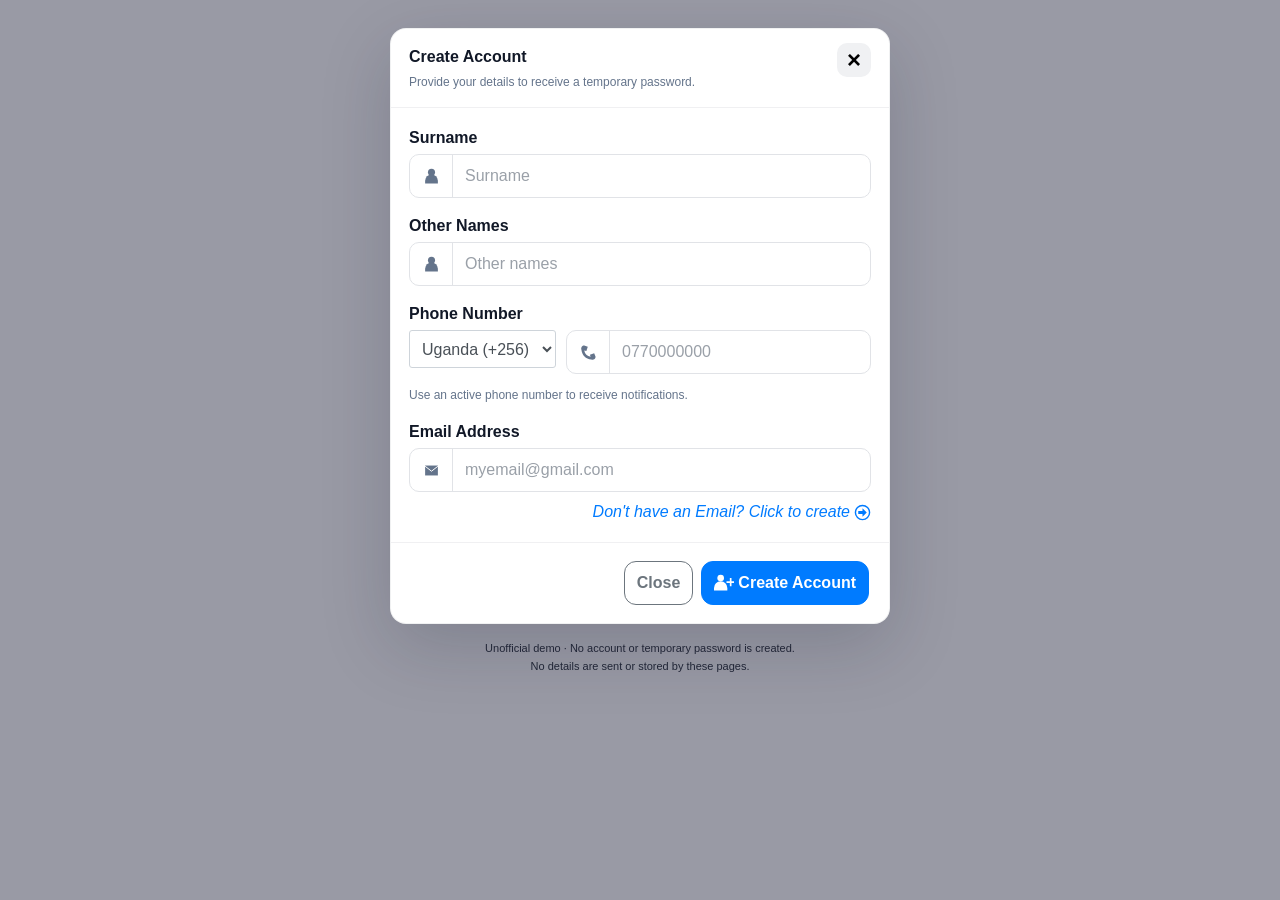
==== register.html @ 35ec6e13 "Complete responsive portal with account creation, styling, and university logo" ====
<!DOCTYPE html>
<html lang="en">
<head>
  <!-- The viewport setting makes the layout fit phones as well as desktops. -->
  <meta charset="UTF-8">
  <meta name="viewport" content="width=device-width, initial-scale=1.0">
  <meta name="description" content="An unofficial HTML and CSS recreation of the MUST application portal.">
  <title>Create Account | MUST Application Portal Demo</title>
  <link rel="stylesheet" href="styles.css">
</head>
<body class="registration-page">
  <a class="skip-link" href="#main-content">Skip to account creation</a>
  <!-- SVG symbols draw the icons locally, without an icon font or JavaScript. -->
  <svg class="icon-library" xmlns="http://www.w3.org/2000/svg" aria-hidden="true" focusable="false">
    <defs>
      <symbol id="icon-user" viewBox="0 0 24 24"><circle cx="12" cy="6" r="5"/><path d="M3 22v-4a9 9 0 0 1 18 0v4Z"/></symbol>
      <symbol id="icon-plus" viewBox="0 0 24 24"><circle cx="8" cy="6" r="4"/><path d="M0 21v-3a8 8 0 0 1 16 0v3Zm19-15h2v4h4v2h-4v4h-2v-4h-4v-2h4Z"/></symbol>
      <symbol id="icon-phone" viewBox="0 0 24 24"><path d="m6 2 5 2-2 6-3-1c1 5 4 8 9 9l-1-3 6-2 2 5c0 3-3 5-6 4C8 21 3 16 2 8 1 5 3 2 6 2Z"/></symbol>
      <symbol id="icon-mail" viewBox="0 0 24 24"><path d="M3 5h18v14H3z"/><path d="m3 6 9 7 9-7" fill="none" stroke="white" stroke-width="1.4"/></symbol>
      <symbol id="icon-arrow" viewBox="0 0 24 24"><circle cx="12" cy="12" r="10" fill="none" stroke="currentColor" stroke-width="2"/><path d="m12 6 6 6-6 6v-4H6v-4h6Z"/></symbol>
    </defs>
  </svg>

  <!-- This separate page looks like the reference modal without needing JavaScript.
       Both close links return to index.html; it is not a scripted modal dialog. -->
  <main class="registration-shell" id="main-content">
    <section class="registration-card" aria-labelledby="register-title">
      <header class="modal-header">
        <div>
          <h1 id="register-title">Create Account</h1>
          <p class="subtitle">Provide your details to receive a temporary password.</p>
        </div>
        <a class="close-icon" href="index.html" aria-label="Close account creation and return to sign in">&times;</a>
      </header>

      <!-- The reference portal sends a temporary password instead of asking for one.
           This recreation does not send messages or create real accounts. -->
      <form aria-labelledby="register-title" aria-describedby="demo-note">
        <div class="modal-body">
          <div class="field-group">
            <label for="surname">Surname</label>
            <div class="input-group">
              <span class="input-icon"><svg class="icon" aria-hidden="true" focusable="false"><use href="#icon-user"></use></svg></span>
              <input id="surname" type="text" placeholder="Surname" autocomplete="family-name" required>
            </div>
          </div>
          <div class="field-group">
            <label for="other-names">Other Names</label>
            <div class="input-group">
              <span class="input-icon"><svg class="icon" aria-hidden="true" focusable="false"><use href="#icon-user"></use></svg></span>
              <input id="other-names" type="text" placeholder="Other names" autocomplete="given-name" required>
            </div>
          </div>
          <div class="field-group">
            <label for="phone">Phone Number</label>
            <!-- Uganda is the only country in this demo. The native select keeps
                 the screenshot's dropdown appearance and keyboard accessibility. -->
            <div class="phone-row">
              <select id="country-code" aria-label="Country calling code" autocomplete="tel-country-code">
                <option value="+256">Uganda (+256)</option>
              </select>
              <div class="input-group">
                <span class="input-icon"><svg class="icon" aria-hidden="true" focusable="false"><use href="#icon-phone"></use></svg></span>
                <input id="phone" type="tel" placeholder="0770000000" autocomplete="tel-national" aria-describedby="phone-help" required>
              </div>
            </div>
            <p class="field-help" id="phone-help">Use an active phone number to receive notifications.</p>
          </div>
          <div class="field-group">
            <label for="email">Email Address</label>
            <div class="input-group">
              <span class="input-icon"><svg class="icon" aria-hidden="true" focusable="false"><use href="#icon-mail"></use></svg></span>
              <input id="email" type="email" placeholder="myemail@gmail.com" autocomplete="email" required>
            </div>
          </div>
          <button class="email-help" type="button" aria-describedby="demo-note" title="Email account creation is not available in this demo">
            <span>Don't have an Email? Click to create</span> <svg class="icon" aria-hidden="true" focusable="false"><use href="#icon-arrow"></use></svg>
          </button>
        </div>

        <!-- Buttons cannot submit. Close is a real local navigation link. -->
        <footer class="modal-footer">
          <a class="button outline-secondary" href="index.html">Close</a>
          <button class="button create-button" type="button" aria-describedby="demo-note"><svg class="icon" aria-hidden="true" focusable="false"><use href="#icon-plus"></use></svg> Create Account</button>
        </footer>
      </form>
    </section>
    <p class="demo-note" id="demo-note">Unofficial demo · No account or temporary password is created.<br>No details are sent or stored by these pages.</p>
  </main>
</body>
</html>
---- styles.css ----
/* Shared colors and system fonts: no framework, web font, or network request. */
:root {
  color-scheme: light;
  --text: #111827;
  --muted: #64748b;
  --border: #e1e3e7;
  --blue: #007bff;
  --purple: #3331b5;
}

/* Include padding in widths so cards and inputs fit small screens. */
* { box-sizing: border-box; }
body {
  margin: 0;
  min-height: 100vh;
  color: var(--text);
  font-family: Arial, Helvetica, sans-serif;
  font-size: 16px;
  line-height: 1.5;
  background:
    radial-gradient(ellipse at 50% 0%, #e1e3ff 0%, transparent 65%),
    linear-gradient(#f1f3ff, #f7f9ff);
}
button, input, select { font: inherit; }
a { color: inherit; text-decoration: none; }
button, a, input, select { -webkit-tap-highlight-color: transparent; }
button { cursor: pointer; }

/* Keyboard focus is visible on both fields and navigation links. */
:focus-visible { outline: 3px solid #7471e6; outline-offset: 3px; }
.skip-link {
  position: absolute;
  top: -100px;
  left: 12px;
  z-index: 5;
  padding: 8px 12px;
  background: white;
  border-radius: 6px;
}
.skip-link:focus { top: 8px; }

/* SVG symbols are defined once per page and reused by the small visible icons. */
.icon-library { position: absolute; width: 0; height: 0; overflow: hidden; }
.icon { width: 17px; height: 17px; flex: 0 0 17px; fill: currentColor; }

/* Login header: centered crest, uppercase university name, and purple pill. */
.login-page { padding: 40px 16px 24px; }
.portal-wrap { width: 100%; max-width: 520px; margin: 0 auto; }
.portal-header { margin-bottom: 18px; text-align: center; }
.portal-logo {
  display: block;
  width: 78px;
  height: 78px;
  margin: 0 auto;
  padding: 8px;
  object-fit: contain;
  border: 1px solid #eeeff4;
  border-radius: 50%;
  background: white;
  box-shadow: 0 12px 30px rgb(15 23 42 / 10%);
}
.university-name {
  margin: 12px 0 0;
  font-size: 22px;
  font-weight: 800;
  letter-spacing: 0.6px;
  line-height: 1.2;
  text-transform: uppercase;
}
.portal-pill {
  display: inline-block;
  margin: 10px 0 0;
  padding: 8px 14px;
  border: 1px solid #c5c5ff;
  border-radius: 999px;
  background: #dcdcff;
  color: #3026e9;
  font-size: 13px;
  font-weight: 700;
}

/* White cards use rounded corners and soft shadows like the reference images. */
.login-card, .registration-card {
  background: white;
  border: 1px solid rgb(15 23 42 / 6%);
  border-radius: 16px;
  box-shadow: 0 18px 55px rgb(15 23 42 / 10%);
}
.login-card { padding: 22px 22px 18px; }
h1 { margin: 0; font-size: 18px; font-weight: 700; line-height: 1.5; }
.subtitle { margin: 2px 0 18px; color: var(--muted); font-size: 13px; }
.login-form { display: grid; gap: 16px; }
.field-group { min-width: 0; }
label { display: block; margin-bottom: 6px; font-size: 16px; font-weight: 600; }

/* A flex row joins the icon, input, and optional eye into one bordered control. */
.input-group {
  display: flex;
  align-items: stretch;
  min-width: 0;
  height: 44px;
  border: 1px solid var(--border);
  border-radius: 10px;
  background: white;
}
.input-group:focus-within { border-color: #8e8cf2; box-shadow: 0 0 0 3px rgb(98 104 255 / 12%); }
.input-icon, .password-eye {
  display: flex;
  align-items: center;
  justify-content: center;
  flex: 0 0 43px;
  color: var(--muted);
}
.input-icon { border-right: 1px solid var(--border); }
input {
  width: 100%;
  min-width: 0;
  padding: 9px 12px;
  color: var(--text);
  background: transparent;
  border: 0;
  border-radius: 10px;
  font-size: 16px;
  line-height: 24px;
}
input::placeholder { color: #9aa0a8; opacity: 1; }
/* The group already shows a focus outline, so the input needs no second ring. */
input:focus-visible { outline: none; }
.password-eye { flex-basis: 42px; }

/* Shared button sizing; the sign-in action has the screenshot's purple gradient. */
.button {
  display: inline-flex;
  align-items: center;
  justify-content: center;
  gap: 4px;
  min-height: 44px;
  padding: 10px 12px;
  border: 1px solid transparent;
  border-radius: 12px;
  background: white;
  font-weight: 600;
  line-height: 1.25;
}
.sign-in-button {
  width: 100%;
  height: 46px;
  margin-top: 8px;
  border: 0;
  color: white;
  background: linear-gradient(90deg, #332fba, #3b3dbf 45%, #2c299c);
  box-shadow: 0 14px 30px rgb(47 47 180 / 25%);
  letter-spacing: 0.2px;
}
.sign-in-button:hover { filter: brightness(0.95); }
.forgot-link {
  display: inline-flex;
  align-items: center;
  gap: 8px;
  margin-top: 16px;
  padding: 0;
  color: var(--muted);
  background: transparent;
  border: 0;
  line-height: 24px;
  text-align: left;
}
.forgot-link:hover { text-decoration: underline; }
.divider { display: flex; align-items: center; gap: 8px; margin: 18px 0 14px; color: #94a3b8; font-weight: 700; text-align: center; }
.divider::before, .divider::after { content: ""; flex: 1; height: 1px; background: var(--border); }
.divider span { flex-shrink: 0; }
.login-actions { display: flex; gap: 10px; }
.login-actions .button { font-size: 13px; white-space: nowrap; }
.login-actions .icon { width: 14px; height: 14px; flex-basis: 14px; }
.login-actions .outline-primary { flex: 1; }
.outline-primary { color: var(--blue); border-color: var(--blue); }
.outline-secondary { color: #6c757d; border-color: #6c757d; }
.outline-primary:hover { background: #f0f7ff; }
.outline-secondary:hover { background: #f4f5f6; }

/* Account creation remains a standalone page. The gray background recreates
   the dimmed backdrop, without an overlay that could trap keyboard focus. */
.registration-page { padding: 28px 12px 16px; background: #999aa5; }
.registration-shell { width: 100%; max-width: 500px; margin: 0 auto; }
.registration-card { overflow: hidden; box-shadow: 0 22px 70px rgb(15 23 42 / 18%); }
.modal-header { display: flex; align-items: flex-start; gap: 12px; padding: 16px 18px; border-bottom: 1px solid #f0f0f2; }
.modal-header > div { flex: 1; min-width: 0; }
.modal-header h1 { font-size: 16px; }
.modal-header .subtitle { margin: 4px 0 0; font-size: 12px; }
.close-icon { display: flex; align-items: center; justify-content: center; flex: 0 0 34px; height: 34px; margin-top: -2px; border-radius: 10px; background: #f0f1f3; color: black; font-size: 24px; font-weight: 700; line-height: 1; }
.close-icon:hover { background: #e2e4e9; }
.modal-body { padding: 18px; }
.modal-body .field-group + .field-group { margin-top: 16px; }
.modal-body label { margin-bottom: 4px; }
.phone-row { display: grid; grid-template-columns: 147px minmax(0, 1fr); gap: 10px; }
select { width: 100%; min-width: 0; height: 38px; padding: 6px 8px; border: 1px solid #ced4da; border-radius: 3px; color: #495057; background: white; }
.field-help { margin: 12px 0 0; color: var(--muted); font-size: 12px; }
.email-help { display: flex; align-items: center; justify-content: flex-end; gap: 4px; width: 100%; margin-top: 8px; padding: 0; border: 0; color: var(--blue); background: transparent; text-align: right; font-style: italic; }
.email-help:hover { text-decoration: underline; }
.modal-footer { display: flex; justify-content: flex-end; gap: 8px; padding: 18px 20px; border-top: 1px solid #f0f0f2; }
.create-button { color: white; background: var(--blue); border-color: var(--blue); }
.create-button:hover { background: #0069d9; }
.create-button .icon { width: 20px; height: 20px; flex-basis: 20px; }
.demo-note { margin: 16px 0 0; color: #68758c; font-size: 11px; line-height: 1.6; text-align: center; }
.registration-page .demo-note { color: #202536; }

/* Stack the country selector on narrow phones; allow scrolling instead of
   fixing the card height, so every control remains reachable at large zoom. */
@media (max-width: 420px) {
  .login-page { padding: 24px 12px; }
  .university-name { font-size: 19px; }
  .login-card { padding: 20px 16px 18px; }
  .login-actions { gap: 8px; }
  .login-actions .button { padding: 10px 8px; font-size: 12px; }
  .registration-page { padding-top: 16px; }
  .phone-row { grid-template-columns: 1fr; gap: 8px; }
  .modal-header, .modal-body { padding: 16px; }
  .modal-footer { padding: 16px; }
  .email-help { font-size: 14px; }
}
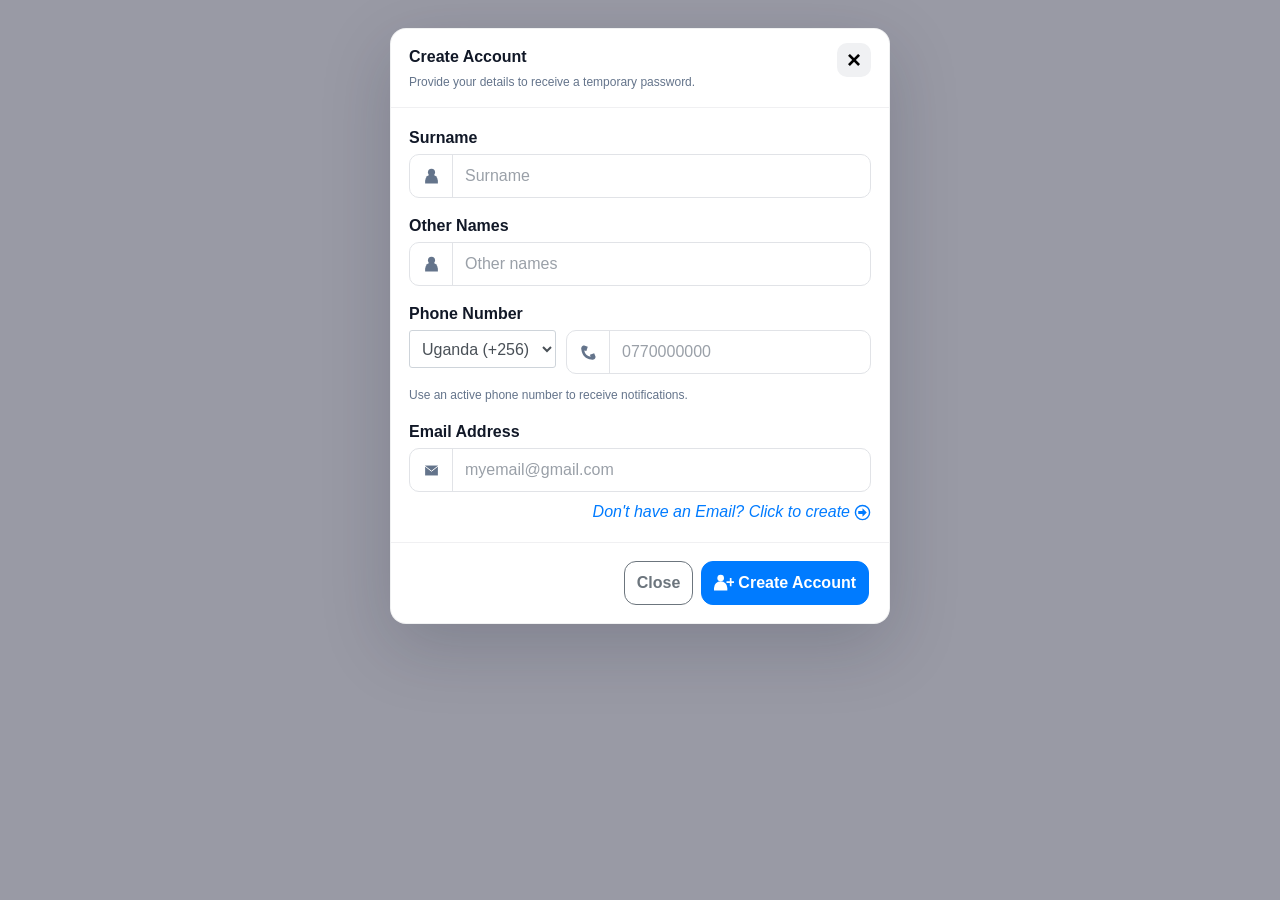
==== commit b19adcad: "Update portal page content" ====
--- a/register.html
+++ b/register.html
@@ -5,7 +5,7 @@
   <meta charset="UTF-8">
   <meta name="viewport" content="width=device-width, initial-scale=1.0">
   <meta name="description" content="An unofficial HTML and CSS recreation of the MUST application portal.">
-  <title>Create Account | MUST Application Portal Demo</title>
+  <title>MUST Application Portal Demo</title>
   <link rel="stylesheet" href="styles.css">
 </head>
 <body class="registration-page">
@@ -85,7 +85,6 @@
         </footer>
       </form>
     </section>
-    <p class="demo-note" id="demo-note">Unofficial demo · No account or temporary password is created.<br>No details are sent or stored by these pages.</p>
-  </main>
+    </main>
 </body>
 </html>
